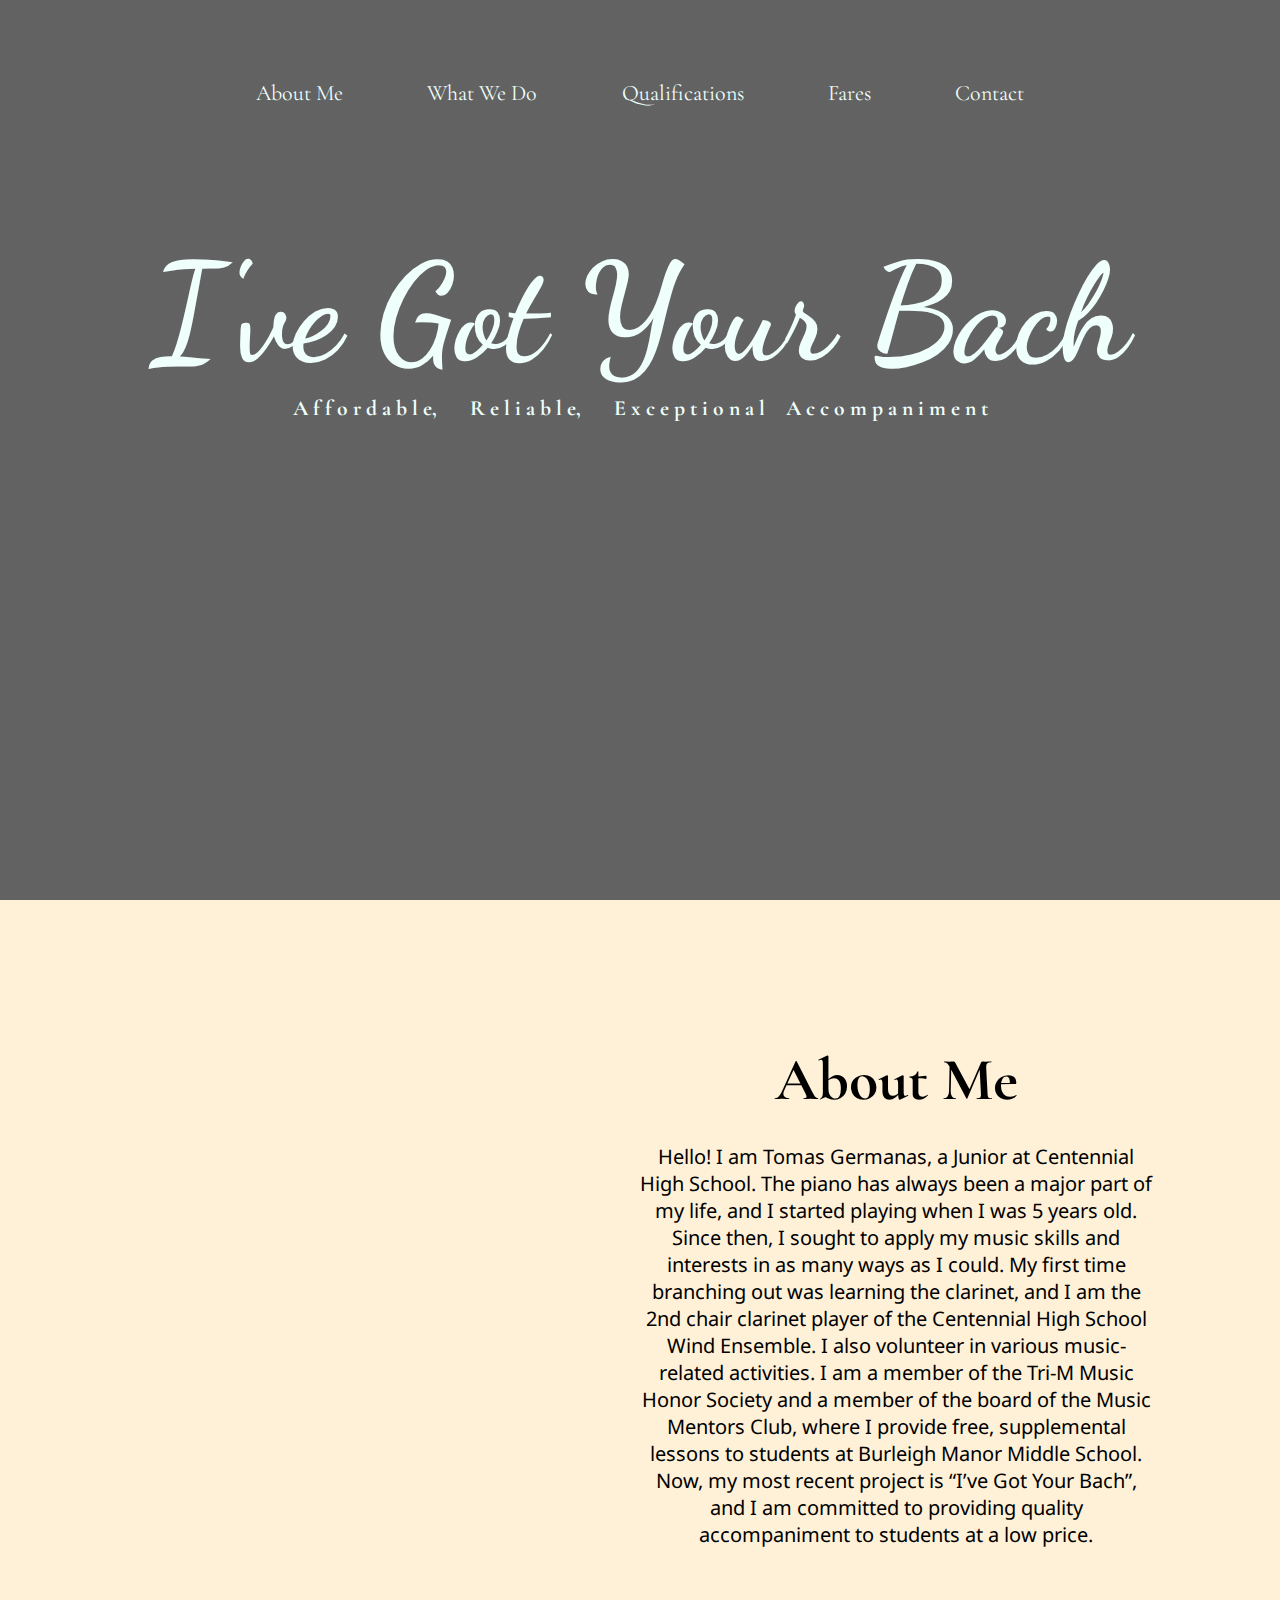
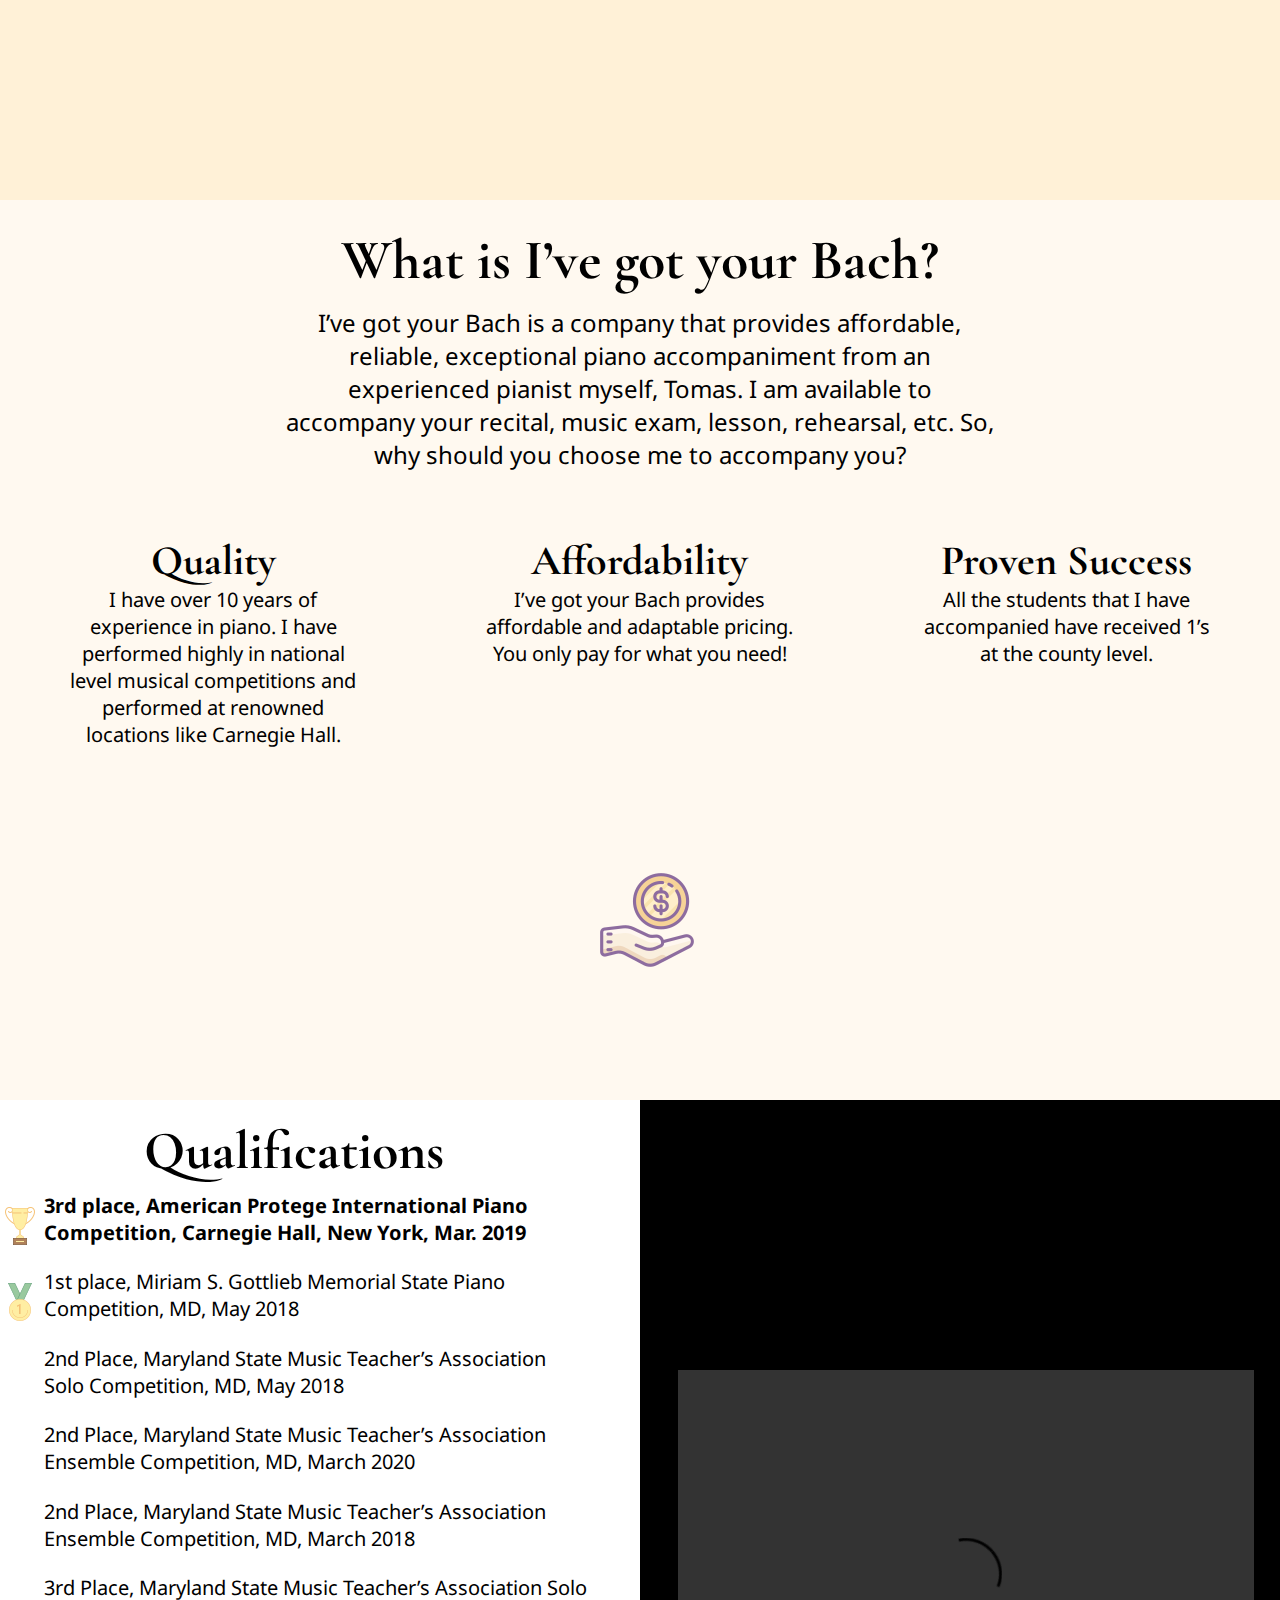
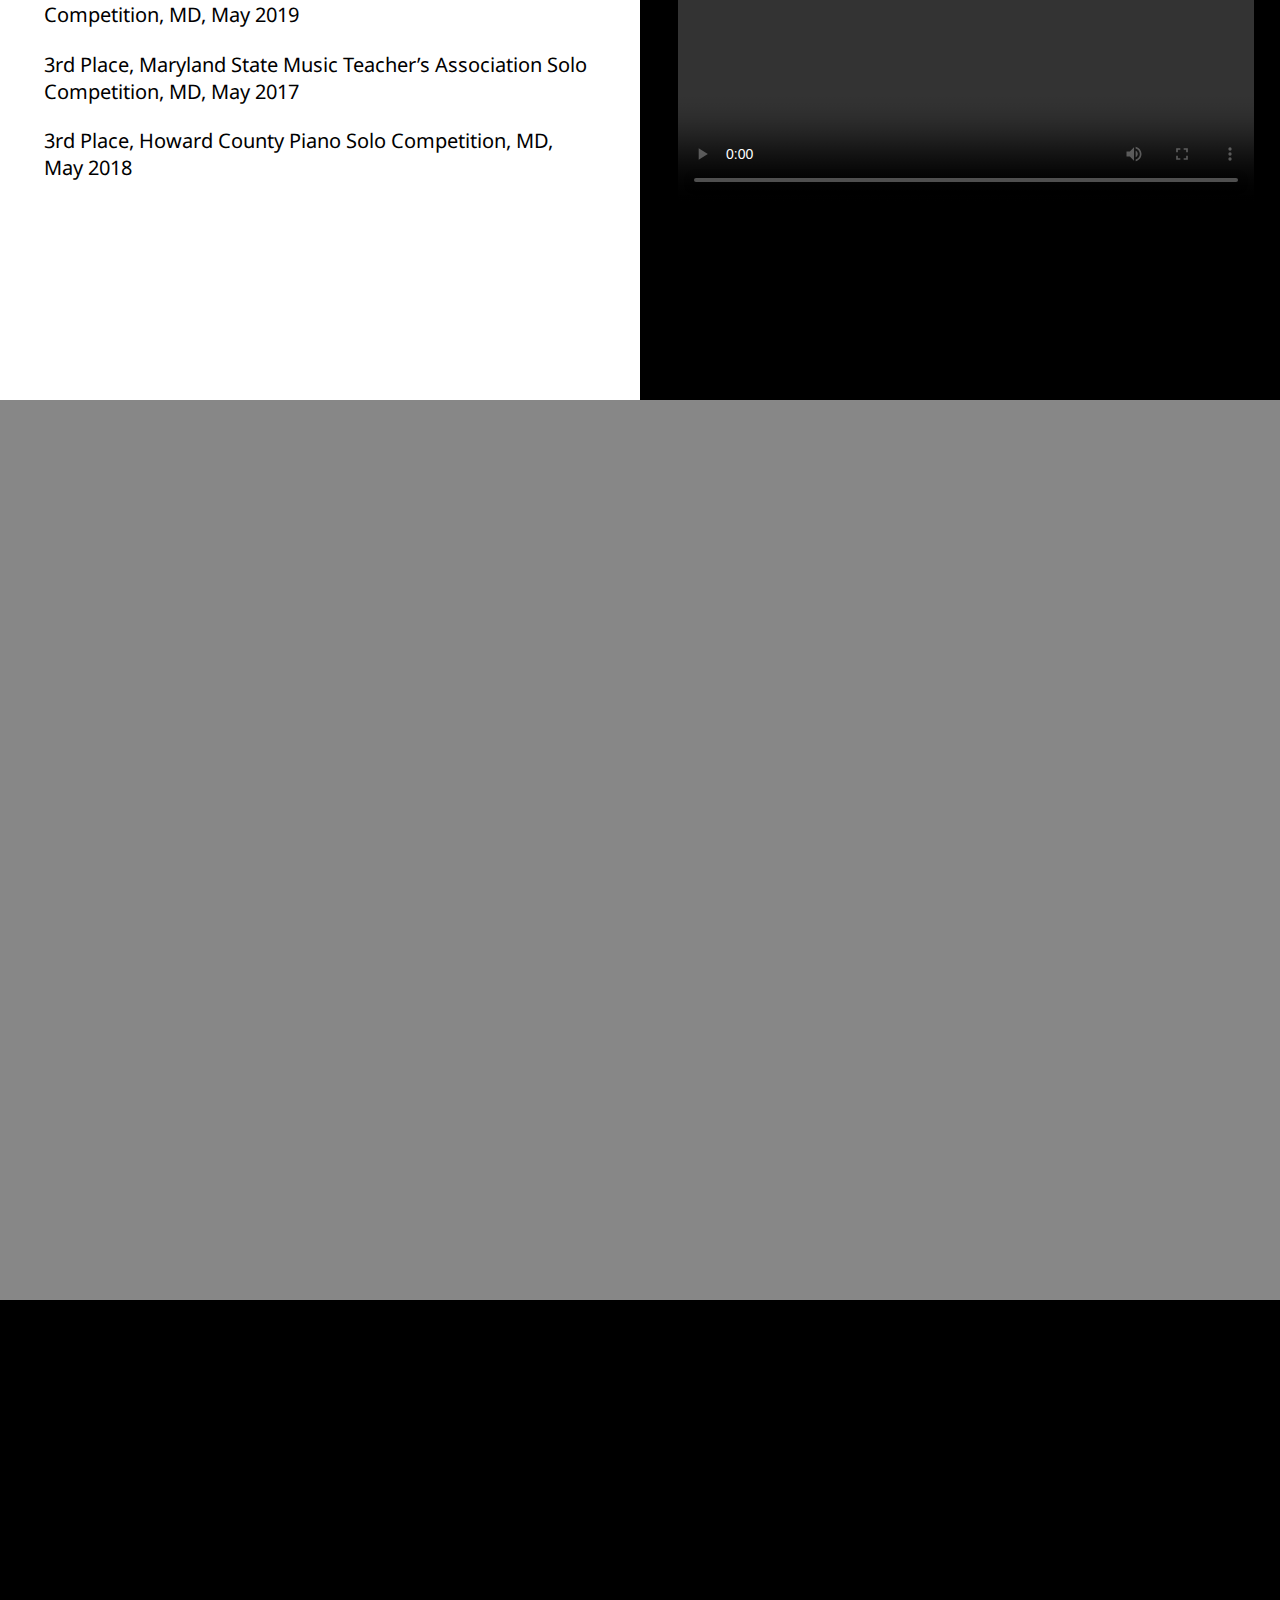
==== index.html @ 9ac4770b "no video" ====
<!DOCTYPE html>

<html lang="en" dir="ltr">
  <head>
    <title>I've Got Your Bach</title>
    <link rel="icon" href="images\favicon.ico">
    <meta name="viewport" content="width=device-width, initial-scale=1.0">
    <meta charset="utf-8"/>
    <link rel = "stylesheet" href="all.min.css">
    <link rel="stylesheet" href="https://maxcdn.bootstrapcdn.com/font-awesome/4.6.3/css/font-awesome.min.css" type="text/css">
    <link rel="stylesheet" type="text/css" href="style.css">
  </head>

  <body>
        <div class="home-page">
          <ul class="navigation">
            <li><a href="">About Me</a></li>
            <li><a href="">What We Do</a></li>
            <li><a href="">Qualifications</a></li>
            <li><a href="">Fares</a></li>
            <li><a href="">Contact</a></li>
          </ul>
        <div class="title">
          <h1>I've Got Your Bach</h1>
        </div>
        <ul class="subtitle">
          <h5>A f f o r d a b l e,&emsp;&ensp;R e l i a b l e,&emsp;&ensp;E x c e p t i o n a l &ensp; A c c o m p a n i m e n t</h5>
        </ul>
      </div>
      <div class="about-me">
        <div class="about-me-picture">
          <img src="images/tomas.jpg" alt="">
        </div>
        <div class="about-me-info">
          <h1>About Me</h1>
          <p>Hello! I am Tomas Germanas, a Junior at Centennial High School. The piano has always been a major part of my life, and I started playing when I was 5 years old. Since then, I sought to apply my music skills and interests in as many ways as I could. My first time branching out was learning the clarinet, and I am the 2nd chair clarinet player of the Centennial High School Wind Ensemble. I also volunteer in various music-related activities. I am a member of the Tri-M Music Honor Society and a member of the board of the Music Mentors Club, where I provide free, supplemental lessons to students at Burleigh Manor Middle School. Now, my most recent project is “I’ve Got Your Bach”, and I am committed to providing quality accompaniment to students at a low price.</p>
        </div>
      </div>
      <div class="what-we-do">
        <div class="what-are-we">
          <h1>What is I’ve got your Bach?</h1>
          <p>I’ve got your Bach is a company that provides affordable, reliable, exceptional piano accompaniment from an experienced pianist myself, Tomas. I am available to accompany your recital, music exam, lesson, rehearsal, etc. So, why should you choose me to accompany you?</p>
        </div>
              <div class="quality-text">
                <h3>Quality</h3>
                <p>I have over 10 years of experience in piano. I have performed highly in national level musical competitions and performed at renowned locations like Carnegie Hall.</p>
              </div>
              <div class="quality-pic">
                <img src="images/thumbs-up.png" alt="">
              </div>
              <div class="affordable-text">
                <h3>Affordability</h3>
                <p> I’ve got your Bach provides affordable and adaptable pricing. You only pay for what you need!</p>
              </div>
              <div class="affordable-pic">
                <img src="images/money.png" alt="">
              </div>
              <div class="success-text">
                <h3>Proven Success</h3>
                <p>All the students that I have accompanied have received 1’s at the county level.</p>
              </div>
              <div class="success-picture">
                <img class = "success-pic" src="images/trophy.png" alt="">
              </div>
      </div>
      <div class="qualifications">
        <div class="qual-list">
          <h1>Qualifications</h1>
          <ul class = "international-award">
            <li class= "international-item"><p><b>3rd place, American Protege International Piano Competition, Carnegie Hall, New York, Mar. 2019</b></p></li>
          </ul>
          <ul class="first-place-list">
            <li class= "first-item"><p>1st place, Miriam S. Gottlieb Memorial State Piano Competition, MD, May 2018</p></li>
          </ul>
          <ul class="second-place-list">
            <li class= "second-item"><p>2nd Place, Maryland State Music Teacher’s Association Solo Competition, MD, May 2018</p></li>
            <li class= "second-item"><p>2nd Place, Maryland State Music Teacher’s Association Ensemble Competition, MD, March 2020</p></li>
            <li class= "second-item"><p>2nd Place, Maryland State Music Teacher’s Association Ensemble Competition, MD, March 2018</p></li>
          </ul>
          <ul class="third-place-list">
            <li class= "third-item"><p>3rd Place, Maryland State Music Teacher’s Association Solo Competition, MD, May 2019</p></li>
            <li class= "third-item"><p>3rd Place, Maryland State Music Teacher’s Association Solo Competition, MD, May 2017</p></li>
            <li class= "third-item"><p>3rd Place, Howard County Piano Solo Competition, MD, May 2018</p></li>
          </ul>
        </div>
        <div class="recording">
          <video width="640" height="480" align="right" controls>
            <source src="images/performance.mp4" type="video/mp4">
            <source src="movie.ogg" type="video/ogg">
          </video>
          <!-- <p>Listen to me play</p> -->
        </div>
      </div>
      <div class="recordings">

      </div>
      <div class="fares">

      </div>
      <div class="contact">

      </div>

  </body>
  
</html>
---- style.css ----
@import url('https://fonts.googleapis.com/css?family=Great+Vibes&display=swap');
@import url('https://fonts.googleapis.com/css?family=Raleway&display=swap');
@import url('https://fonts.googleapis.com/css2?family=Cormorant+Garamond&family=Gotu&display=swap');
@import url('https://fonts.googleapis.com/css2?family=Dancing+Script:wght@600&display=swap');
@import url('https://fonts.googleapis.com/css2?family=Noto+Sans&display=swap');
@import url('https://fonts.googleapis.com/css2?family=Libre+Franklin:wght@700&display=swap');


* {
  margin: 0;
  padding: 0;
}

.body {
  height: 600vh;
  margin: 0;
  padding: 0;
}

html {
  height: 600vh;
}

.home-page {
  height: 100vh;
  background: linear-gradient(rgba(2,2,2,0.62), rgba(2,2,2,0.62)), url("images/piano.jpg") no-repeat center center fixed;
  background-size: cover;
}

.about-me {
  display: grid;
  height: 100vh;
  background: #FFF1D7;
  background-size: cover;
  grid-template-columns: 1fr 1fr;
}

.about-me-picture {
  grid-column: 1/2;
  padding: 10vh;
  align-self: center;
}

.about-me-picture > img {
  clip-path: circle(44% at 52% 50%);
  width: auto;
  height: auto;
}

.about-me-info {
  grid-column: 2/3;
  text-align: center;
  padding-right: 10vw;
}

.about-me-info > h1 {
  padding-top: 16vh;
  font-size: 60px;
  font-family: 'Cormorant Garamond', serif;
}

.about-me-info > p {
  padding-top: 3vh;
  font-size: 20px;
  font-family: 'Noto Sans', sans-serif;
}

.what-we-do {
  height: 100vh;
  background: #FFF9F0;
  background-size: cover;
  display: grid;
  grid-template-columns: 1fr 1fr 1fr;
  grid-template-rows: 2fr 2fr 1fr;
}


.what-are-we {
  grid-column: 1/4;
  grid-row: 1/2;
}

.what-are-we > h1 {
  font-size: 56px;
  padding-top: 2%;
  font-family: 'Cormorant Garamond', serif;
  text-align: center;
}

.what-are-we > p {
  font-size: 24px;
  padding-top: 1%;
  padding-right: 22%;
  padding-left: 22%;
  padding-bottom: 2%;
  font-family: 'Noto Sans', sans-serif;
  text-align: center;
}

.quality-text {
  grid-column: 1/2;
  grid-row: 2/3;
  text-align: center;
  padding-left: 14%;
  padding-right: 14%;
}

.quality-text > h3 {
  font-size: 42px;
  font-family: 'Cormorant Garamond', serif;
}

.quality-text > p {
  font-size: 20px;
  font-family: 'Noto Sans', sans-serif;
}

.affordable-text {
  grid-column: 2/3;
  grid-row: 2/3;
  text-align: center;
  padding-left: 14%;
  padding-right: 14%;
}

.affordable-text > h3 {
  font-size: 42px;
  font-family: 'Cormorant Garamond', serif;
}

.affordable-text > p {
  font-size: 20px;
  font-family: 'Noto Sans', sans-serif;
}

.success-text {
  grid-column: 3/4;
  grid-row: 2/3;
  text-align: center;
  padding-left: 14%;
  padding-right: 14%;
}

.success-text > h3 {
  font-size: 42px;
  font-family: 'Cormorant Garamond', serif;
}

.success-text > p {
  font-size: 20px;
  font-family: 'Noto Sans', sans-serif;
}

.quality-pic {
  grid-column: 1/2;
  grid-row: 3/4;
  padding-left: 36%;
  padding-bottom: 14vh;
}

.affordable-pic {
  grid-column: 2/3;
  grid-row: 3/4;
  padding-left: 40%;
  padding-bottom: 14vh;
}

.success-pic {
  grid-column: 3/4;
  grid-row: 3/4;
  padding-left: 40%;
  padding-bottom: 14vh;
}

.qualifications {
  height: 100vh;
  background: #ffffff;
  background-size: cover;
  display: grid;
  grid-template-columns: 1fr 1fr;
}

.qual-list {
  grid-column: 1/2;
  background: #ffffff;
  padding-right: 4vw;
}

.qual-list > h1{
  grid-column: 1/2;
  text-align: center;
  font-family: 'Cormorant Garamond', serif;
}

.international-award {
  list-style: none;
}

.international-item {
  background: url("images/international-award.png") no-repeat left bottom;
  height: 54px;
  padding-left: 44px;
  padding-top: 1vh;
  font-size: 20px;
  font-family: 'Noto Sans', sans-serif;
}

.first-place-list {
  list-style: none;
}

.first-item {
  background: url("images/first-medal.png") no-repeat left bottom;
  height: 54px;
  padding-left: 44px;
  padding-top: 2.5vh;
  font-size: 20px;
  font-family: 'Noto Sans', sans-serif;
}

.second-place-list {
  list-style: none;
}

.second-item {
  background: url("images/second-medal.png") no-repeat left bottom;
  height: 54px;
  padding-left: 44px;
  padding-top: 2.5vh;
  font-size: 20px;
  font-family: 'Noto Sans', sans-serif;
}

.third-place-list {
  list-style: none;
}

.third-item {
  background: url("images/third-medal.png") no-repeat left bottom;
  height: 54px;
  padding-left: 44px;
  padding-top: 2.5vh;
  font-size: 20px;
  font-family: 'Noto Sans', sans-serif;
}

.recording {
  grid-column: 2/3;
  background: #000000;
}

/* .recording > p {
  font-size: 14px;
  text-align: center;
  color: #ffffff;
  font-family: 'Noto Sans', sans-serif;
} */

.recording > video {
  align-self: center;
  margin-top: 30vh;
  margin-left: 3vw;
  width: 90%;
  height: auto;

}

.qual-list > h1 {
  padding-top: 3%;
  font-size: 54px;
}

.qualifications > h3 {

}

.fares {
  height: 100vh;
  background: #878787;
  background-size: cover;
}

.contact {
  height: 100vh;
  background: #000000;
  background-size: cover;
}

body{
  margin: 0;
  padding-top: 0px;
  padding-bottom: 10px;
  font-family: sans-serif;
  height: 600vh;

}

.title {
  padding-top: 14vh;
  font-family: 'Dancing Script', cursive;
  text-align: center;
  color: #effffb;
  font-size: 68px;
}

.show-mobile {
  display: none;
}

.navigation {
  background-color: transparent;
  color: #effffb;
  text-align: center;
  list-style: none;
  padding-top: 80px;
}

.navigation > li {
  display: inline-block;
  font-size: 22px;
  font-style: bold;
  font-family: 'Cormorant Garamond', serif;
  padding-right: 40px;
  padding-left: 40px;
}


.navigation > li > a {
  color: #effffb;
  text-decoration: none;
}

.navigation > li > a:hover {
  color: #effffb;
  opacity: 70%;
  transition: .4s;
}

.subtitle {
  background-color: transparent;
  color: #effffb;
  text-align: center;
  font-family: 'Cormorant Garamond', serif;
  font-size: 26px;
}

.subtitle > li > a {
  color: #effffb;
  text-decoration: none;
  border: #effffb 3px solid;
  border-radius: 10px;
  padding: 15px 30px;
}

.subtitle > li > a:hover {
  color: #effffb;
  opacity: 60%;
  transition: .4s;
}

/* @media (max-width: 1574px) {
  .title {
    font-size: 5vw;
  }

  .subtitle {
    font-size: 2vw;
  }

  .show-mobile {
    display: inline-block;
  }

  .hide-mobile {
    display: none;
  }

} */
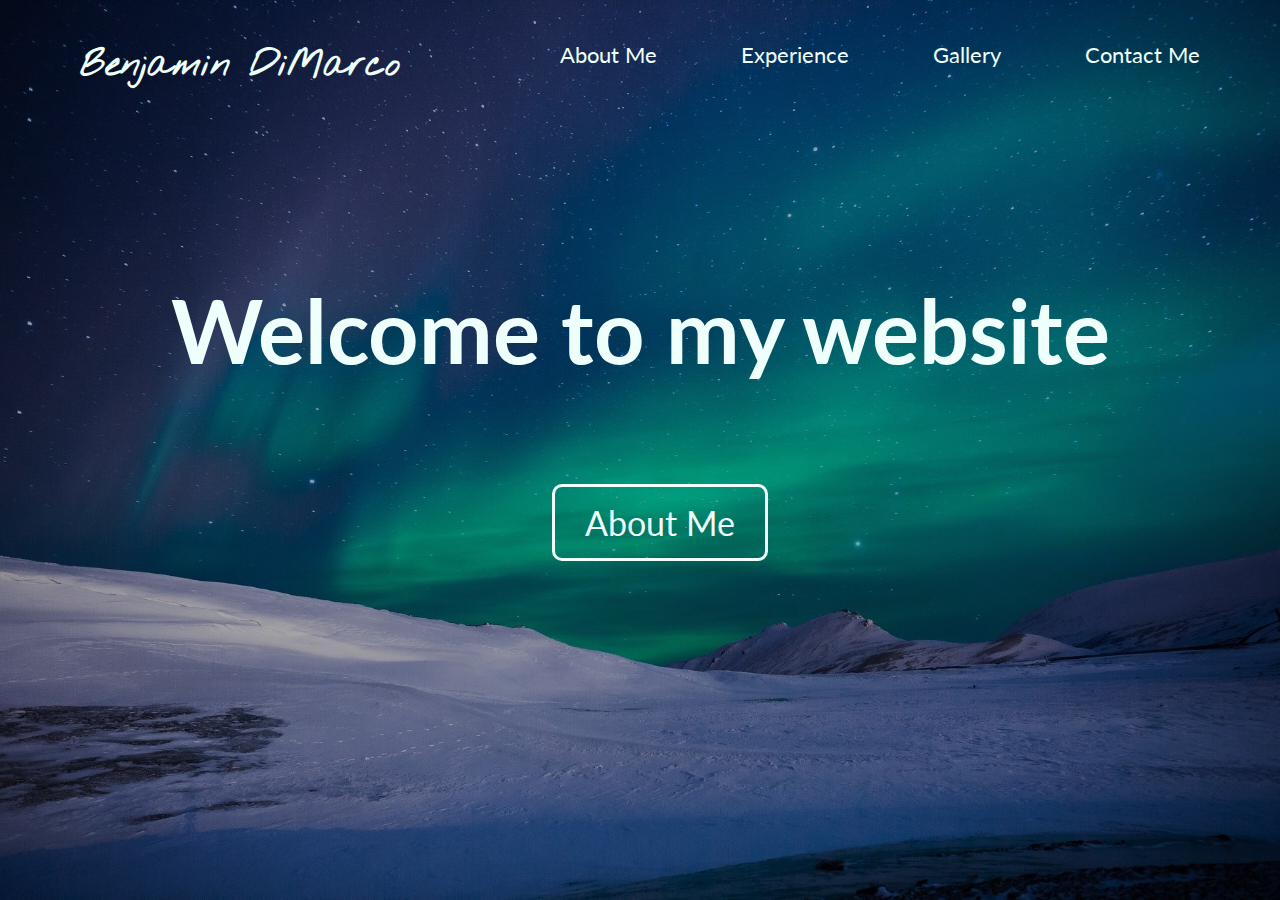
==== commit 9a7d3f0d: "Add files via upload" ====
--- a/index.html
+++ b/index.html
@@ -2,105 +2,29 @@
 
 <html lang="en" dir="ltr">
   <head>
-    <title>I've Got Your Bach</title>
+    <title>Benjamin DiMarco</title>
+    <link rel="stylesheet" type="text/css" href="PersonalSiteHome-Style.css">
     <link rel="icon" href="images\favicon.ico">
-    <meta name="viewport" content="width=device-width, initial-scale=1.0">
-    <meta charset="utf-8"/>
-    <link rel = "stylesheet" href="all.min.css">
-    <link rel="stylesheet" href="https://maxcdn.bootstrapcdn.com/font-awesome/4.6.3/css/font-awesome.min.css" type="text/css">
-    <link rel="stylesheet" type="text/css" href="style.css">
   </head>
 
   <body>
-        <div class="home-page">
-          <ul class="navigation">
-            <li><a href="">About Me</a></li>
-            <li><a href="">What We Do</a></li>
-            <li><a href="">Qualifications</a></li>
-            <li><a href="">Fares</a></li>
-            <li><a href="">Contact</a></li>
-          </ul>
-        <div class="title">
-          <h1>I've Got Your Bach</h1>
-        </div>
-        <ul class="subtitle">
-          <h5>A f f o r d a b l e,&emsp;&ensp;R e l i a b l e,&emsp;&ensp;E x c e p t i o n a l &ensp; A c c o m p a n i m e n t</h5>
-        </ul>
-      </div>
-      <div class="about-me">
-        <div class="about-me-picture">
-          <img src="images/tomas.jpg" alt="">
-        </div>
-        <div class="about-me-info">
-          <h1>About Me</h1>
-          <p>Hello! I am Tomas Germanas, a Junior at Centennial High School. The piano has always been a major part of my life, and I started playing when I was 5 years old. Since then, I sought to apply my music skills and interests in as many ways as I could. My first time branching out was learning the clarinet, and I am the 2nd chair clarinet player of the Centennial High School Wind Ensemble. I also volunteer in various music-related activities. I am a member of the Tri-M Music Honor Society and a member of the board of the Music Mentors Club, where I provide free, supplemental lessons to students at Burleigh Manor Middle School. Now, my most recent project is “I’ve Got Your Bach”, and I am committed to providing quality accompaniment to students at a low price.</p>
-        </div>
-      </div>
-      <div class="what-we-do">
-        <div class="what-are-we">
-          <h1>What is I’ve got your Bach?</h1>
-          <p>I’ve got your Bach is a company that provides affordable, reliable, exceptional piano accompaniment from an experienced pianist myself, Tomas. I am available to accompany your recital, music exam, lesson, rehearsal, etc. So, why should you choose me to accompany you?</p>
-        </div>
-              <div class="quality-text">
-                <h3>Quality</h3>
-                <p>I have over 10 years of experience in piano. I have performed highly in national level musical competitions and performed at renowned locations like Carnegie Hall.</p>
-              </div>
-              <div class="quality-pic">
-                <img src="images/thumbs-up.png" alt="">
-              </div>
-              <div class="affordable-text">
-                <h3>Affordability</h3>
-                <p> I’ve got your Bach provides affordable and adaptable pricing. You only pay for what you need!</p>
-              </div>
-              <div class="affordable-pic">
-                <img src="images/money.png" alt="">
-              </div>
-              <div class="success-text">
-                <h3>Proven Success</h3>
-                <p>All the students that I have accompanied have received 1’s at the county level.</p>
-              </div>
-              <div class="success-picture">
-                <img class = "success-pic" src="images/trophy.png" alt="">
-              </div>
-      </div>
-      <div class="qualifications">
-        <div class="qual-list">
-          <h1>Qualifications</h1>
-          <ul class = "international-award">
-            <li class= "international-item"><p><b>3rd place, American Protege International Piano Competition, Carnegie Hall, New York, Mar. 2019</b></p></li>
-          </ul>
-          <ul class="first-place-list">
-            <li class= "first-item"><p>1st place, Miriam S. Gottlieb Memorial State Piano Competition, MD, May 2018</p></li>
-          </ul>
-          <ul class="second-place-list">
-            <li class= "second-item"><p>2nd Place, Maryland State Music Teacher’s Association Solo Competition, MD, May 2018</p></li>
-            <li class= "second-item"><p>2nd Place, Maryland State Music Teacher’s Association Ensemble Competition, MD, March 2020</p></li>
-            <li class= "second-item"><p>2nd Place, Maryland State Music Teacher’s Association Ensemble Competition, MD, March 2018</p></li>
-          </ul>
-          <ul class="third-place-list">
-            <li class= "third-item"><p>3rd Place, Maryland State Music Teacher’s Association Solo Competition, MD, May 2019</p></li>
-            <li class= "third-item"><p>3rd Place, Maryland State Music Teacher’s Association Solo Competition, MD, May 2017</p></li>
-            <li class= "third-item"><p>3rd Place, Howard County Piano Solo Competition, MD, May 2018</p></li>
-          </ul>
-        </div>
-        <div class="recording">
-          <video width="640" height="480" align="right" controls>
-            <source src="images/performance.mp4" type="video/mp4">
-            <source src="movie.ogg" type="video/ogg">
-          </video>
-          <!-- <p>Listen to me play</p> -->
-        </div>
-      </div>
-      <div class="recordings">
+    <ul class="navigation">
 
-      </div>
-      <div class="fares">
-
-      </div>
-      <div class="contact">
-
+      <div class="TitleLogo">
+        <a href="index.html">Benjamin DiMarco</a>
       </div>
 
+      <li><a href="PersonalSite-AboutMe.html">About Me</a></li>
+      <li><a href="PersonalSite-Experience.html">Experience</a></li>
+      <li><a href="PersonalSite-Gallery.html">Gallery</a></li>
+      <li><a href="PersonalSite-ContactMe.html">Contact Me</a></li>
+      </ul>
+    <div class="home">
+      <h1>Welcome to my website</h1>
+    </div>
+    <UL class="button">
+      <li><a href="PersonalSite-AboutMe.html">About Me</a></li>
+    </UL>
+
   </body>
-  
 </html>
--- a/PersonalSiteHome-Style.css
+++ b/PersonalSiteHome-Style.css
@@ -0,0 +1,90 @@
+@import url('https://fonts.googleapis.com/css?family=Lato&display=swap');
+@import url('https://fonts.googleapis.com/css?family=Nothing+You+Could+Do&display=swap');
+
+html {
+  background: linear-gradient(rgba(2,2,2,0.35), rgba(2,2,2,0.35)), url("images/aurora.jpg") no-repeat center center fixed;
+  background-size: cover;
+}
+
+body{
+  margin: 0;
+  padding-top: 0px;
+  padding-bottom: 10px;
+  font-family: 'Lato', sans-serif;
+}
+
+.home {
+  padding-top: 5%;
+  text-align: center;
+  color: #effffb;
+  font-size: 44px;
+}
+
+.TitleLogo {
+  float: left;
+  padding-left: 80px;
+  color: #effffb;
+  font-weight: bold;
+  font-size: 36px;
+  font-family: 'Nothing You Could Do', cursive;
+}
+
+.TitleLogo > a {
+  text-decoration: none;
+  color: #effffb;
+}
+
+.TitleLogo > a:hover {
+  opacity: 70%;
+  transition: .4s;
+}
+
+.navigation{
+  background-color: transparent;
+  color: #effffb;
+  text-align: right;
+  list-style: none;
+  padding: 25px 40px 70px 0;
+}
+
+.navigation > li {
+  display: inline-block;
+  font-size: 22px;
+  padding-right: 40px;
+  padding-left: 40px;
+}
+
+
+.navigation > li > a {
+  color: #effffb;
+  text-decoration: none;
+}
+
+.navigation > li > a:hover {
+  color: #effffb;
+  opacity: 70%;
+  transition: .4s;
+}
+
+.button {
+  background-color: transparent;
+  color: #effffb;
+  text-align: center;
+  list-style: none;
+  padding-top: 60px;
+  font-size: 34px;
+}
+
+.button > li > a {
+  color: #effffb;
+  text-decoration: none;
+  border: #effffb 3px solid;
+  border-radius: 10px;
+  padding: 15px 30px;
+}
+
+.button > li > a:hover {
+  color: #effffb;
+  opacity: 60%;
+  transition: .4s;
+}
